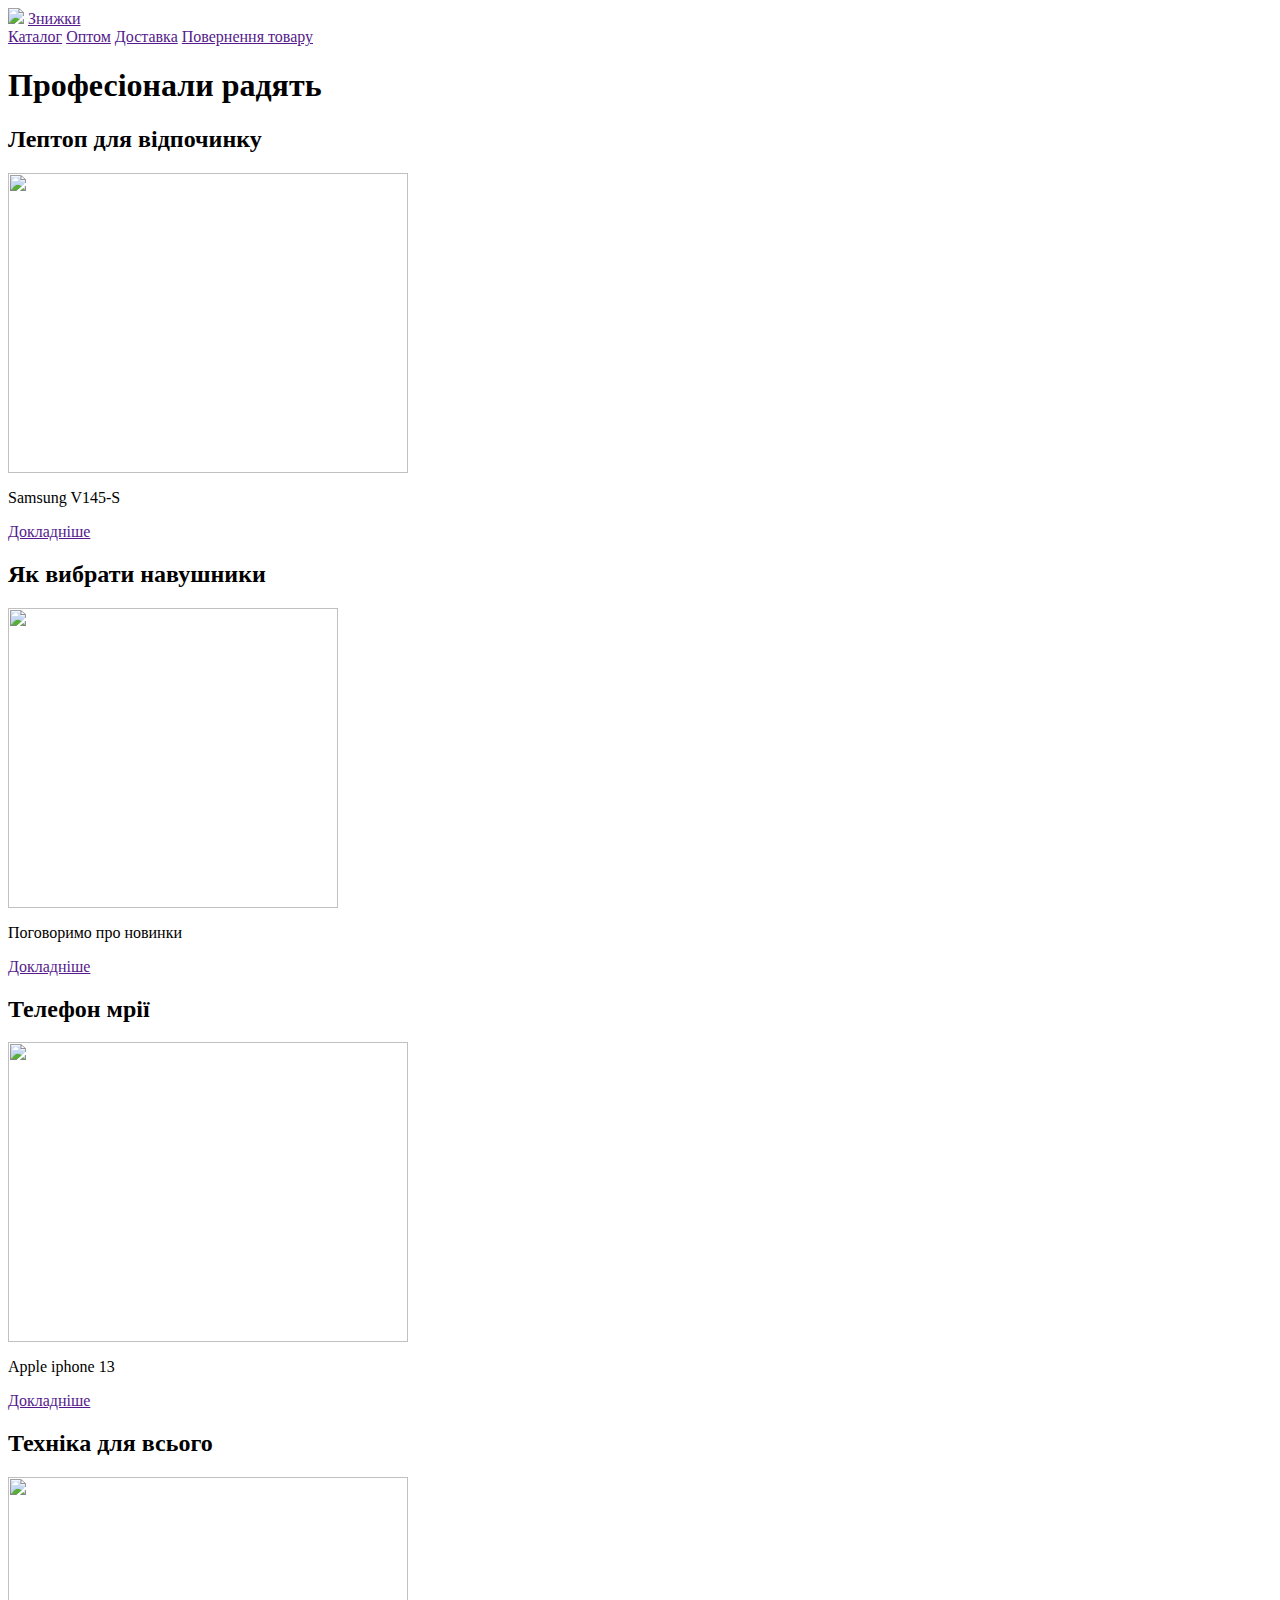
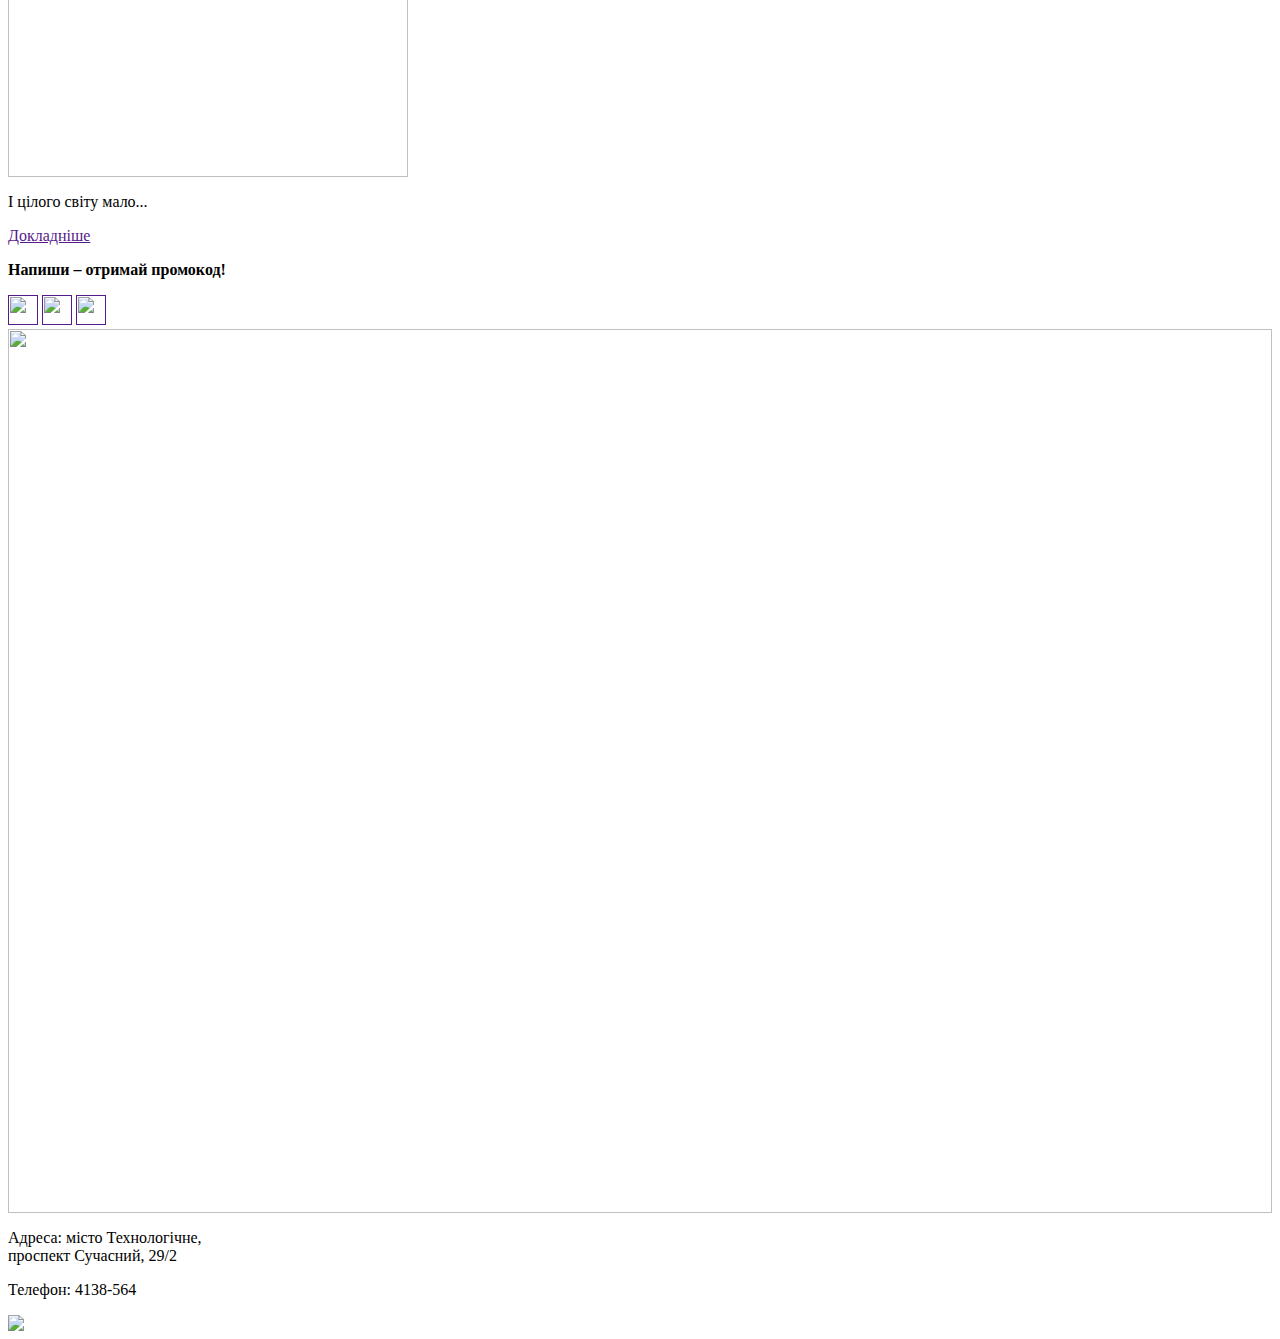
==== index.html @ dd4e2b11 "Update index.html" ====
<html>
    <head>
        <title>BitMarket</title>
        <link rel=”stylesheet” href=”style.css”>
    </head>
    <body>
        <header>
            <img class="logo" src="/uploads/2021/03/logo1_0_1615899136.svg">
            <a class="button" href="">Знижки</a>
        </header>
        <nav>
            <a class="nav-link" href="">Каталог</a>
            <a class="nav-link" href="">Оптом</a>
            <a class="nav-link" href="">Доставка</a>
            <a class="nav-link" href="">Повернення товару</a>
        </nav>
        <main>
            <h1>Професіонали радять</h1>
            <section class="info">
                <article class="post">
                    <h2>Лептоп для відпочинку</h2>
                    <img class="post-img" src="/uploads/2021/02/notebook-405755_1920_0_1613586011.jpg" width="400px" height="300px"/>
                    <p class="post-text">Samsung V145-S</p>
                    <a class="article-but" href="">Докладніше</a>
                </article>
                <article class="post">
                    <h2>Як вибрати навушники</h2>
                    <img class="post-img" src="/uploads/2021/02/music-1813100_1280_0_1613586010.png" width="330px" height="300px"/>
                    <p class="post-text">Поговоримо про новинки</p>
                    <a class="article-but" href="">Докладніше</a>
                </article>
                <article class="post">
                    <h2>Телефон мрії</h2>
                    <img class="post-img" src="/uploads/2021/02/mobile-phone-1875813_1920_0_1613586011.jpg" width="400px" height="300px"/>
                    <p class="post-text">Apple iphone 13</p>
                    <a class="article-but" href="">Докладніше</a>
                </article>
                <article class="post">
                    <h2>Техніка для всього</h2>
                    <img class="post-img" src="/uploads/2021/02/laptop-1483974_1920_0_1613586010.jpg" width="400px" height="300px"/>
                    <p class="post-text">І цілого світу мало...</p>
                    <a class="article-but" href="">Докладніше</a>
                </article>
            </section>
            <section class="folow">
            <p><b>Напиши – отримай промокод!</b></p>
            <a class="social" href=""><img src="/uploads/2021/02/icon-set-1142000_1280%201_0_1613586391.png" width="30px" height="30px"></a>
            <a class="social" href=""><img src="/uploads/2021/02/Group%201_0_1613586391.png" width="30px" height="30px"></a>
            <a class="social" href=""><img src="/uploads/2021/02/instagram-3288419_1280%201_0_1613586391.png" width="30px" height="30px"></a>
            </section>
            <img class="full-image" src="/uploads/2021/02/mobile-phone-1419275_1920_0_1613586010.jpg" width="100%" min-height="270"/>
            
        </main>
        <footer>
            <div class="contacts">
                <p class="footer-text"><span class="address">Адреса: </span>місто Технологічне,<br/> проспект Сучасний, 29/2</p>
                <p class="footer-text"><span class="tel">Телефон:</span> 4138-564</p>
            </div>
            <div class="footer-logo">
                <img src="/uploads/2021/03/logo2_0_1615898903.svg"/>
            </div>
        </footer>
    </body>
</html>
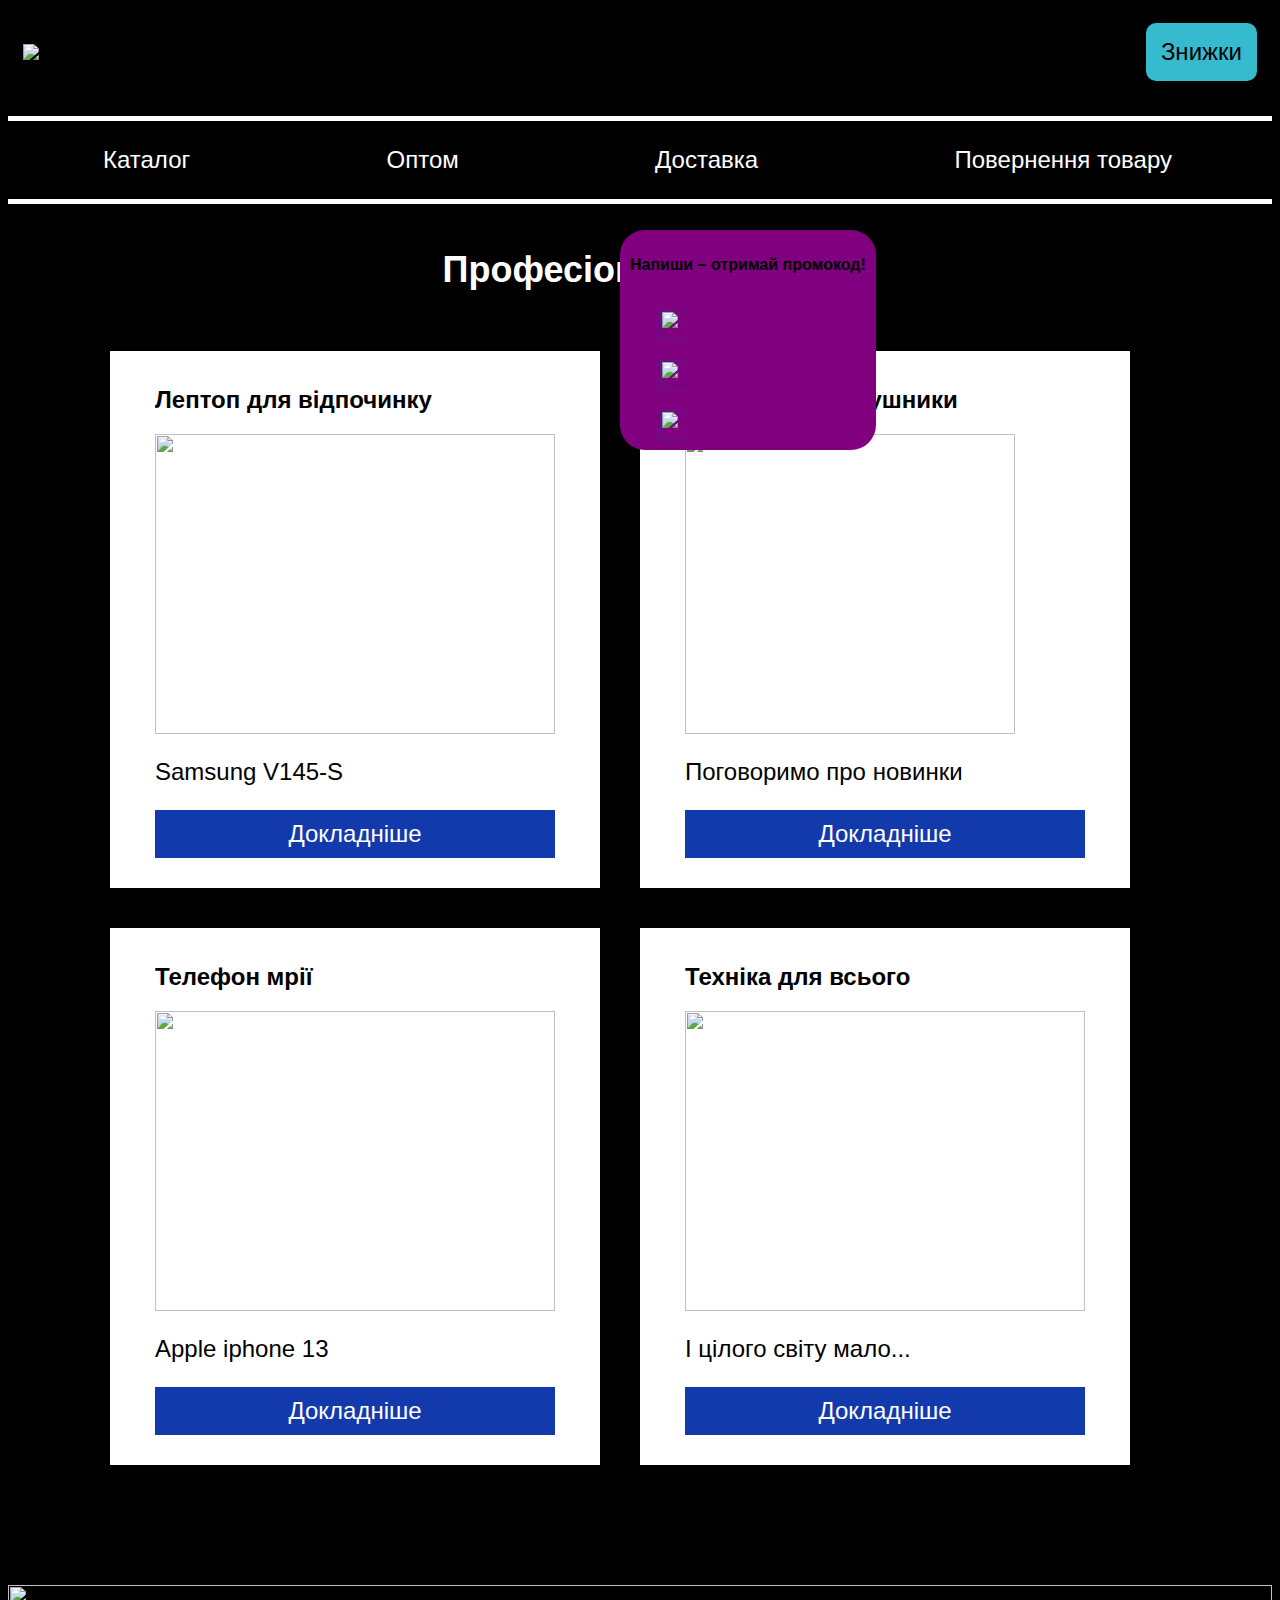
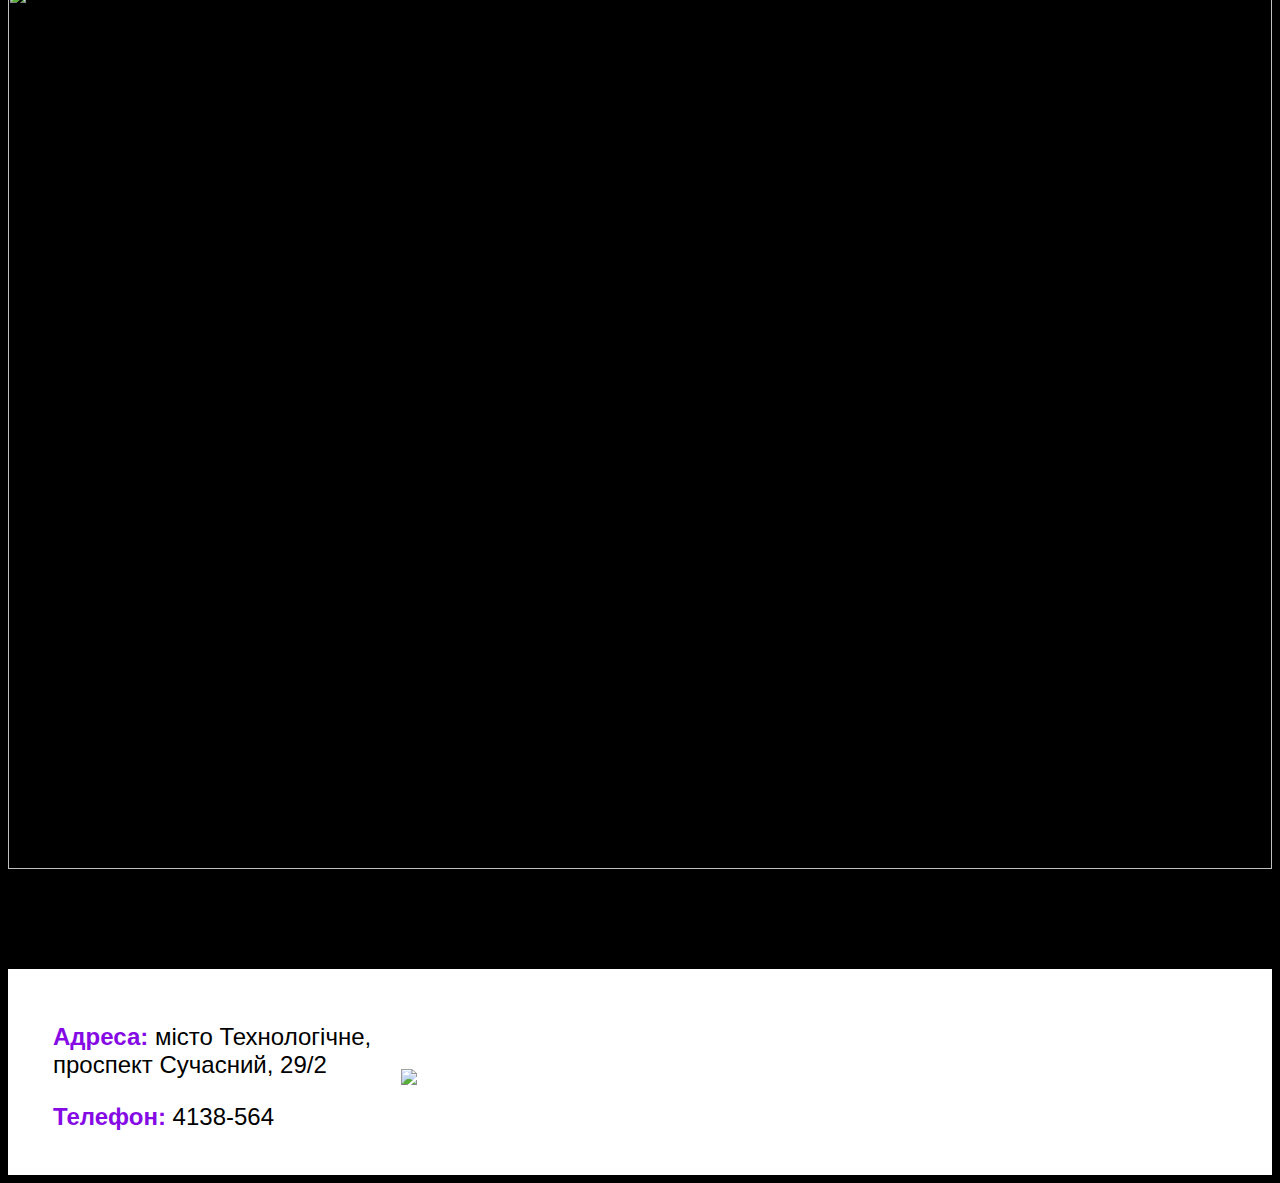
==== commit b8b011ec: "Update index.html" ====
--- a/index.html
+++ b/index.html
@@ -1,7 +1,7 @@
 <html>
     <head>
         <title>BitMarket</title>
-        <link rel=”stylesheet” href=”style.css”>
+        <link rel="stylesheet" href="style.css">
     </head>
     <body>
         <header>
--- a/style.css
+++ b/style.css
@@ -0,0 +1,113 @@
+body {
+    font-family: sans-serif;
+    background-color: black;
+}
+
+header {
+    display: flex;
+    justify-content: space-between;
+    align-items: center;
+    padding: 15px;
+    margin-bottom: 20px;
+}
+
+.button {
+    background-color: #36bbce;
+    color: black;
+    text-decoration: none;
+    padding: 15px;
+    font-size: 24px;
+    border-radius: 10px;
+    display: block;
+}
+
+nav {
+    border-top: 5px solid white;
+    border-bottom: 5px solid white;
+    padding: 25px 100px 25px 95px;
+    display: flex;
+    justify-content: space-between;
+}
+
+.nav-link {
+    font-size: 24px;
+    color: white;
+    text-decoration: none;
+    display: block;
+}
+
+h1 {
+    text-align: center;
+    color: white;
+    font-size: 36px;
+    margin-top: 45px;
+    margin-bottom: 40px;
+}
+
+.post-text {
+    font-size: 24px;
+}
+
+.info {
+    display: flex;
+    flex-wrap: wrap;
+    max-width: 1100px;
+    margin: 0 auto;
+}
+
+.post {
+    background-color: white;
+    padding: 15px 45px 30px 45px;
+    width: 400px;
+    margin: 20px;
+    position: relative;
+}
+
+.article-but {
+    text-decoration: none;
+    background-color: #133aac;
+    color: white;
+    font-size: 24px;
+    text-align: center;
+    padding: 10px 75px 10px 75px;
+    display: block;
+}
+
+.full-image {
+    margin: 100px 0px 100px 0px;
+}
+
+.social {
+    display: block;
+    width: 30px;
+    padding: 10px;
+    margin-left: 30px;
+}
+.folow p {
+    padding: 10px;
+}
+.folow{
+    position: fixed;
+    left: 620px;
+    top: 230px;
+    background-color: purple;
+    border-radius: 25px;
+}
+
+footer {
+    background-color: white;
+    display: flex;
+    justify-content: flex-start;
+    align-items: center;
+    padding: 30px 30px 20px 45px;
+}
+
+.footer-text {
+    font-size: 24px;
+    margin-right: 30px;
+}
+
+.footer-text span {
+    color: #850AE5;
+    font-weight: bolder;
+}
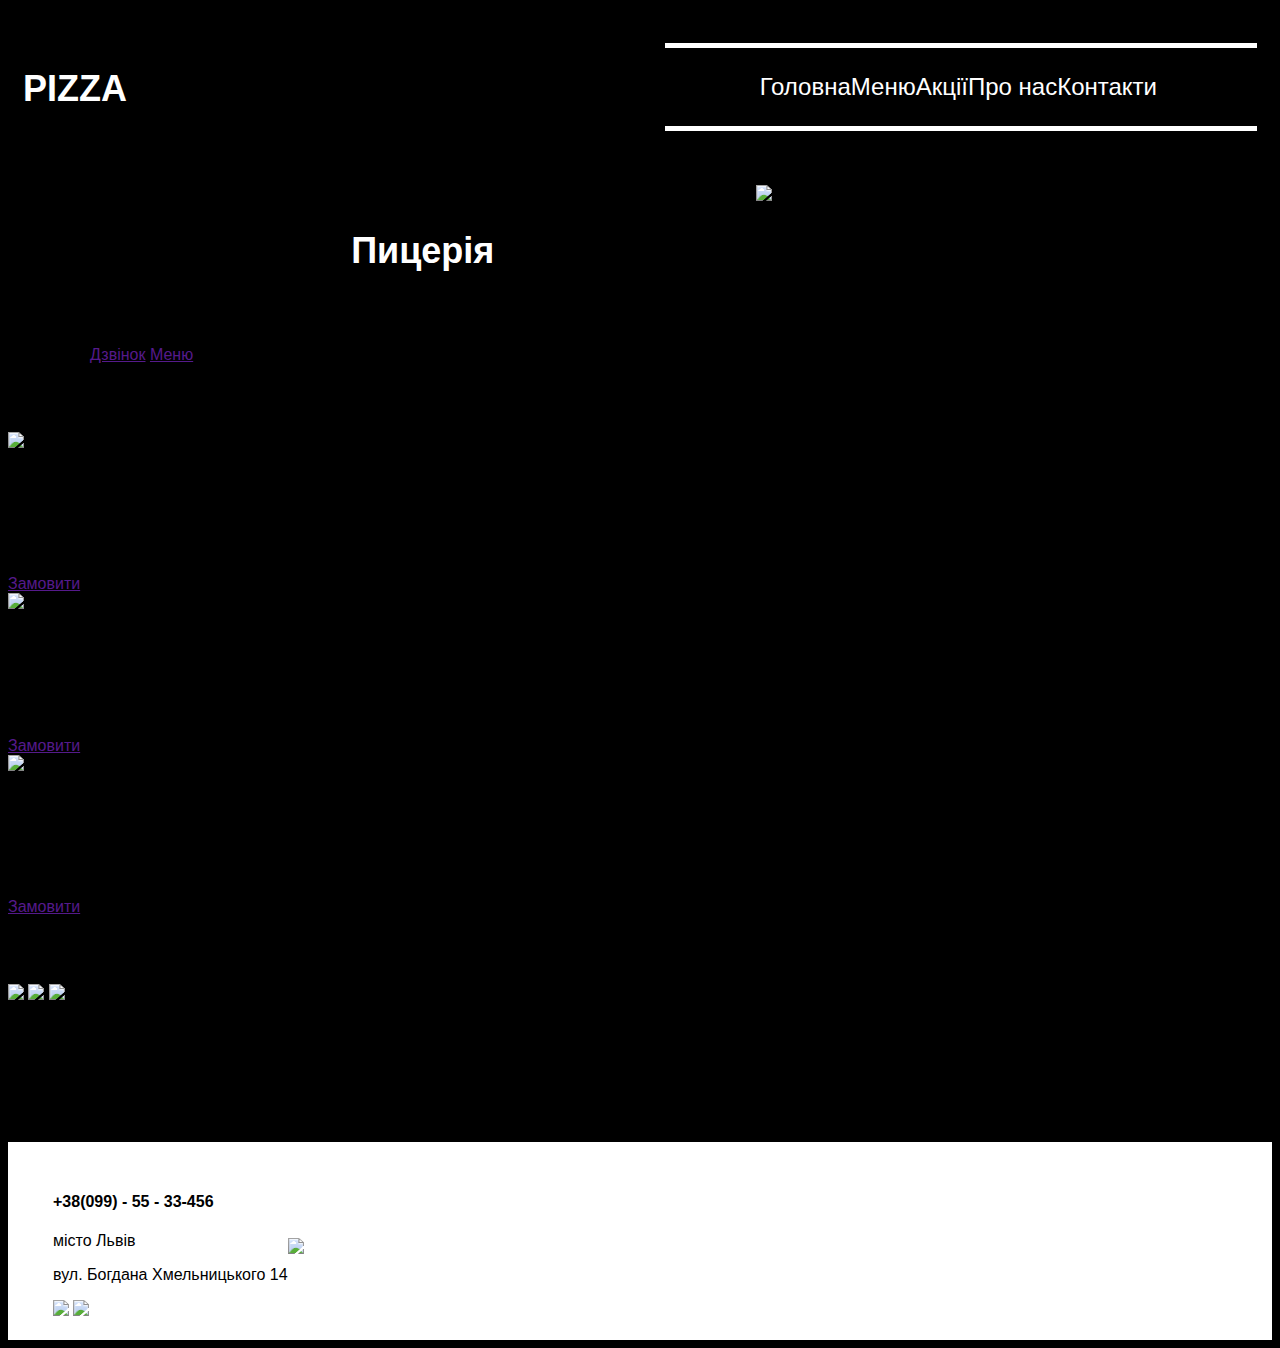
==== commit 34e96b9b: "Update index.html" ====
--- a/index.html
+++ b/index.html
@@ -1,64 +1,89 @@
 <html>
     <head>
-        <title>BitMarket</title>
+        <title>PIZZA</title>
         <link rel="stylesheet" href="style.css">
     </head>
     <body>
         <header>
-            <img class="logo" src="/uploads/2021/03/logo1_0_1615899136.svg">
-            <a class="button" href="">Знижки</a>
+        <h1 class="logo"> PIZZA</h1>
+        <nav>
+            <a class="nav-link" href="">Головна</a>
+            <a class="nav-link" href="">Меню</a>
+            <a class="nav-link" href="">Акції</a>
+            <a class="nav-link" href="">Про нас</a>
+            <a class="nav-link" href="">Контакти</a>
+        </nav>
         </header>
-        <nav>
-            <a class="nav-link" href="">Каталог</a>
-            <a class="nav-link" href="">Оптом</a>
-            <a class="nav-link" href="">Доставка</a>
-            <a class="nav-link" href="">Повернення товару</a>
-        </nav>
         <main>
-            <h1>Професіонали радять</h1>
             <section class="info">
-                <article class="post">
-                    <h2>Лептоп для відпочинку</h2>
-                    <img class="post-img" src="/uploads/2021/02/notebook-405755_1920_0_1613586011.jpg" width="400px" height="300px"/>
-                    <p class="post-text">Samsung V145-S</p>
-                    <a class="article-but" href="">Докладніше</a>
+               <div class="info-div">
+                   <h1>Пицерія</h1>
+                   <p>Знаєш що замовити, натискай на кнопку і ми тобі зателефонуємо. Або переходь до меню
+                   </p>
+                <article class="info-butt">
+                    <a class="call-butt" href="">Дзвінок</a>
+                    <a class="menu-butt" href="">Меню</a>
                 </article>
-                <article class="post">
-                    <h2>Як вибрати навушники</h2>
-                    <img class="post-img" src="/uploads/2021/02/music-1813100_1280_0_1613586010.png" width="330px" height="300px"/>
-                    <p class="post-text">Поговоримо про новинки</p>
-                    <a class="article-but" href="">Докладніше</a>
-                </article>
-                <article class="post">
-                    <h2>Телефон мрії</h2>
-                    <img class="post-img" src="/uploads/2021/02/mobile-phone-1875813_1920_0_1613586011.jpg" width="400px" height="300px"/>
-                    <p class="post-text">Apple iphone 13</p>
-                    <a class="article-but" href="">Докладніше</a>
-                </article>
-                <article class="post">
-                    <h2>Техніка для всього</h2>
-                    <img class="post-img" src="/uploads/2021/02/laptop-1483974_1920_0_1613586010.jpg" width="400px" height="300px"/>
-                    <p class="post-text">І цілого світу мало...</p>
-                    <a class="article-but" href="">Докладніше</a>
-                </article>
+               </div>
+               <img class="info-img" src="https://drive.google.com/uc?export=view&id=1_tJ3tgZ7Vpkjq1qge0HtI93I7Y6GhoNT">
             </section>
-            <section class="folow">
-            <p><b>Напиши – отримай промокод!</b></p>
-            <a class="social" href=""><img src="/uploads/2021/02/icon-set-1142000_1280%201_0_1613586391.png" width="30px" height="30px"></a>
-            <a class="social" href=""><img src="/uploads/2021/02/Group%201_0_1613586391.png" width="30px" height="30px"></a>
-            <a class="social" href=""><img src="/uploads/2021/02/instagram-3288419_1280%201_0_1613586391.png" width="30px" height="30px"></a>
+ 
+            <section class="menu">
+                <h2>Меню</h2>
+                <div class="menu-div">
+                    <img class="menu-img" src="https://drive.google.com/uc?export=view&id=1UZoM8KwhV68SzybrVZENqqQlbIe_l-7O">
+                    <article class="menu-info">
+                        <h3>Папероні</h3>
+                        <p class="menu-text">Перетертые томаты, моцарелла, салями пикантная пепперони </p>
+                        <p class="sallary">180 грн </p>
+                        <a class="order" href="">Замовити</a>
+                    </article>
+                </div>
+                <div class="menu-div">
+                    <img class="menu-img" src="https://drive.google.com/uc?export=view&id=15whx6OiXjJZK2m_nGyp6VMfs9qUoqQAO">
+                     <article class="menu-info">
+                        <h3>Чотири сезони</h3>
+                        <p class="menu-text">Перетерті томати, моцарелла, прошутто котто, артишоки, свіжі печериці, салямі Мілано. </p>
+                        <p class="sallary">210 грн </p>
+                        <a class="order" href="">Замовити</a>
+                    </article>
+                </div>
+                <div class="menu-div">
+                    <img class="menu-img" src="https://drive.google.com/uc?export=view&id=1TrTmkajhxixF9S6a_xzJcxTGFXQfuaKR">
+                     <article class="menu-info">
+                        <h3>Лосось</h3>
+                        <p class="menu-text"> Тісто з цільнозернового борошна, моцарелла, рікотта, прошутто котто, орегано, базилік та мигдалеві пластівці. </p>
+                        <p class="sallary"> 250 грн</p>
+                        <a class="order" href="">Замовити</a>
+                    </article>
+                </div>
             </section>
-            <img class="full-image" src="/uploads/2021/02/mobile-phone-1419275_1920_0_1613586010.jpg" width="100%" min-height="270"/>
-            
+            <section class="sale">
+                <h2>Акції</h2>
+                <div class="sale-div">
+                    <img class="sale-img" src="https://drive.google.com/uc?export=view&id=1ZGkuRyjz5HVsdMQAlVKvg4slCM33cBvT">
+                    <img class="sale-img" src="https://drive.google.com/uc?export=view&id=1DppdkXkvnOZgMlCgRgPquJsM3HPojL6P">
+                    <img class="sale-img" src="https://drive.google.com/uc?export=view&id=1oDDtVWW3LX70mBrAyDhWBtr9GqX3a0Vk">
+                </div>
+            </section>
+             <section class="about">
+                <h2>Про нас</h2>
+                <div class="about-div">
+                    <p>В Италии знают толк в настоящей пицце и выпекают ее только в аутентичной дровяной печи. И мы в il Molino полностью следуем рецептуре традиционных итальянских пиццерий. Внутри такая печь поистине «пышет жаром», чтобы обеспечить равномерное выпекание: температура в ее недрах достигает около 400 градусов. И потому на правильной, «живой» итальянской пицце неизбежны небольшие пригорелости – потемневшие бортики или запеченные «пузыри». </p>
+                </div>
+            </section>
         </main>
         <footer>
-            <div class="contacts">
-                <p class="footer-text"><span class="address">Адреса: </span>місто Технологічне,<br/> проспект Сучасний, 29/2</p>
-                <p class="footer-text"><span class="tel">Телефон:</span> 4138-564</p>
-            </div>
-            <div class="footer-logo">
-                <img src="/uploads/2021/03/logo2_0_1615898903.svg"/>
-            </div>
+           <div class="footer-info">
+               <h4>+38(099) - 55 - 33-456</h4>
+               <p>місто Львів</p>
+               <p>вул. Богдана Хмельницького 14</p>
+               <img class="footer-img" src="https://drive.google.com/uc?export=view&id=1l5JjeUTTctS5bvyWWrCPOUcB-GaCZm3b">
+               <img class="footer-img" src="https://drive.google.com/uc?export=view&id=1uesqOjX7FlRJlbVxVntIcwKf30o7uAli">
+           </div>
+            <img class="logo-img" src="https://drive.google.com/uc?export=view&id=16itB_AFG_q0AnMqdRpLMwVKRStYmZ46w">
         </footer>
     </body>
 </html>
+ 
+
--- a/style.css
+++ b/style.css
@@ -44,8 +44,20 @@
     margin-bottom: 40px;
 }
 
+
+.post:hover{
+    background-color: #36bbce;
+}
+
 .post-text {
     font-size: 24px;
+}
+
+.post h2::before{
+    content: url("https://learn.logikaschool.com/uploads/2021/03/tag-151102.svg");
+    width: 50px;
+    height: 50px;
+    display: inline-block;
 }
 
 .info {
@@ -88,10 +100,11 @@
 }
 .folow{
     position: fixed;
-    left: 620px;
+    left: 700px;
     top: 230px;
-    background-color: purple;
+    background-color: lightblue;
     border-radius: 25px;
+    width: 100px;
 }
 
 footer {
@@ -107,6 +120,9 @@
     margin-right: 30px;
 }
 
+
+
+
 .footer-text span {
     color: #850AE5;
     font-weight: bolder;
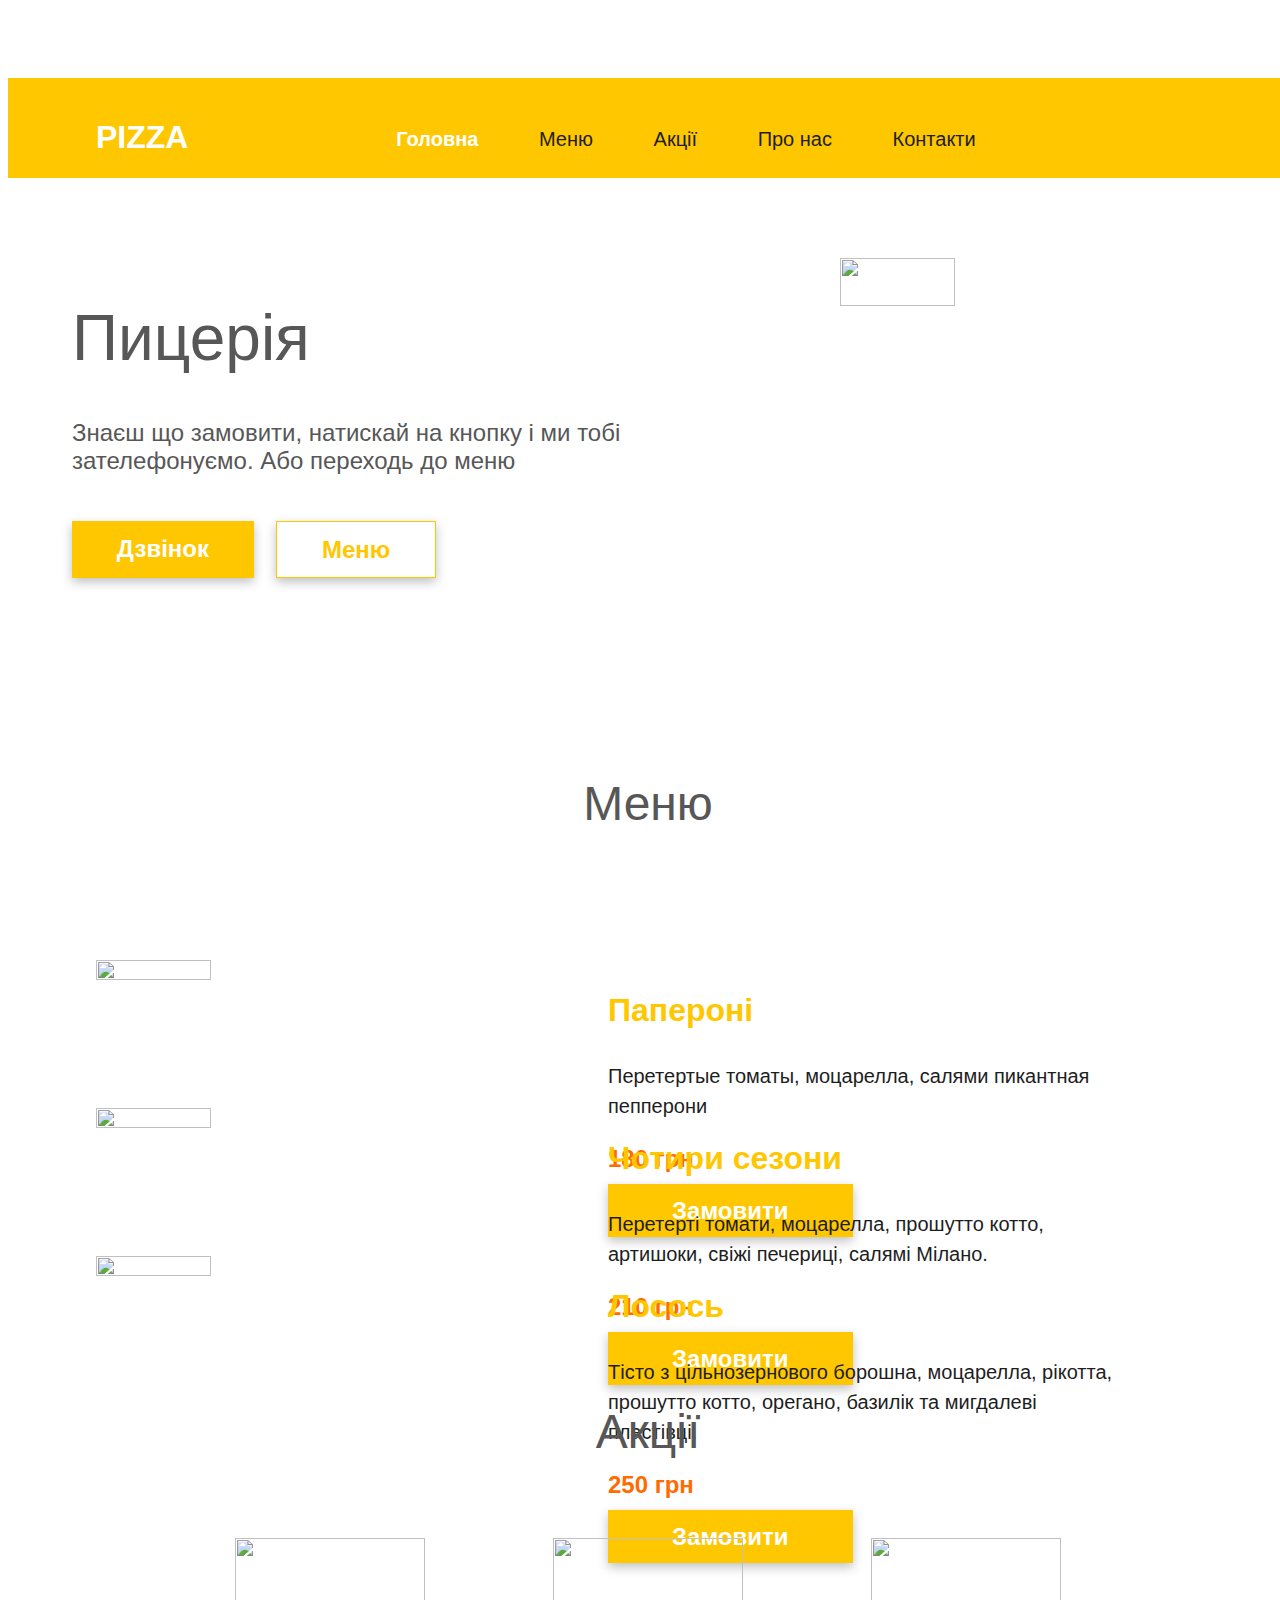
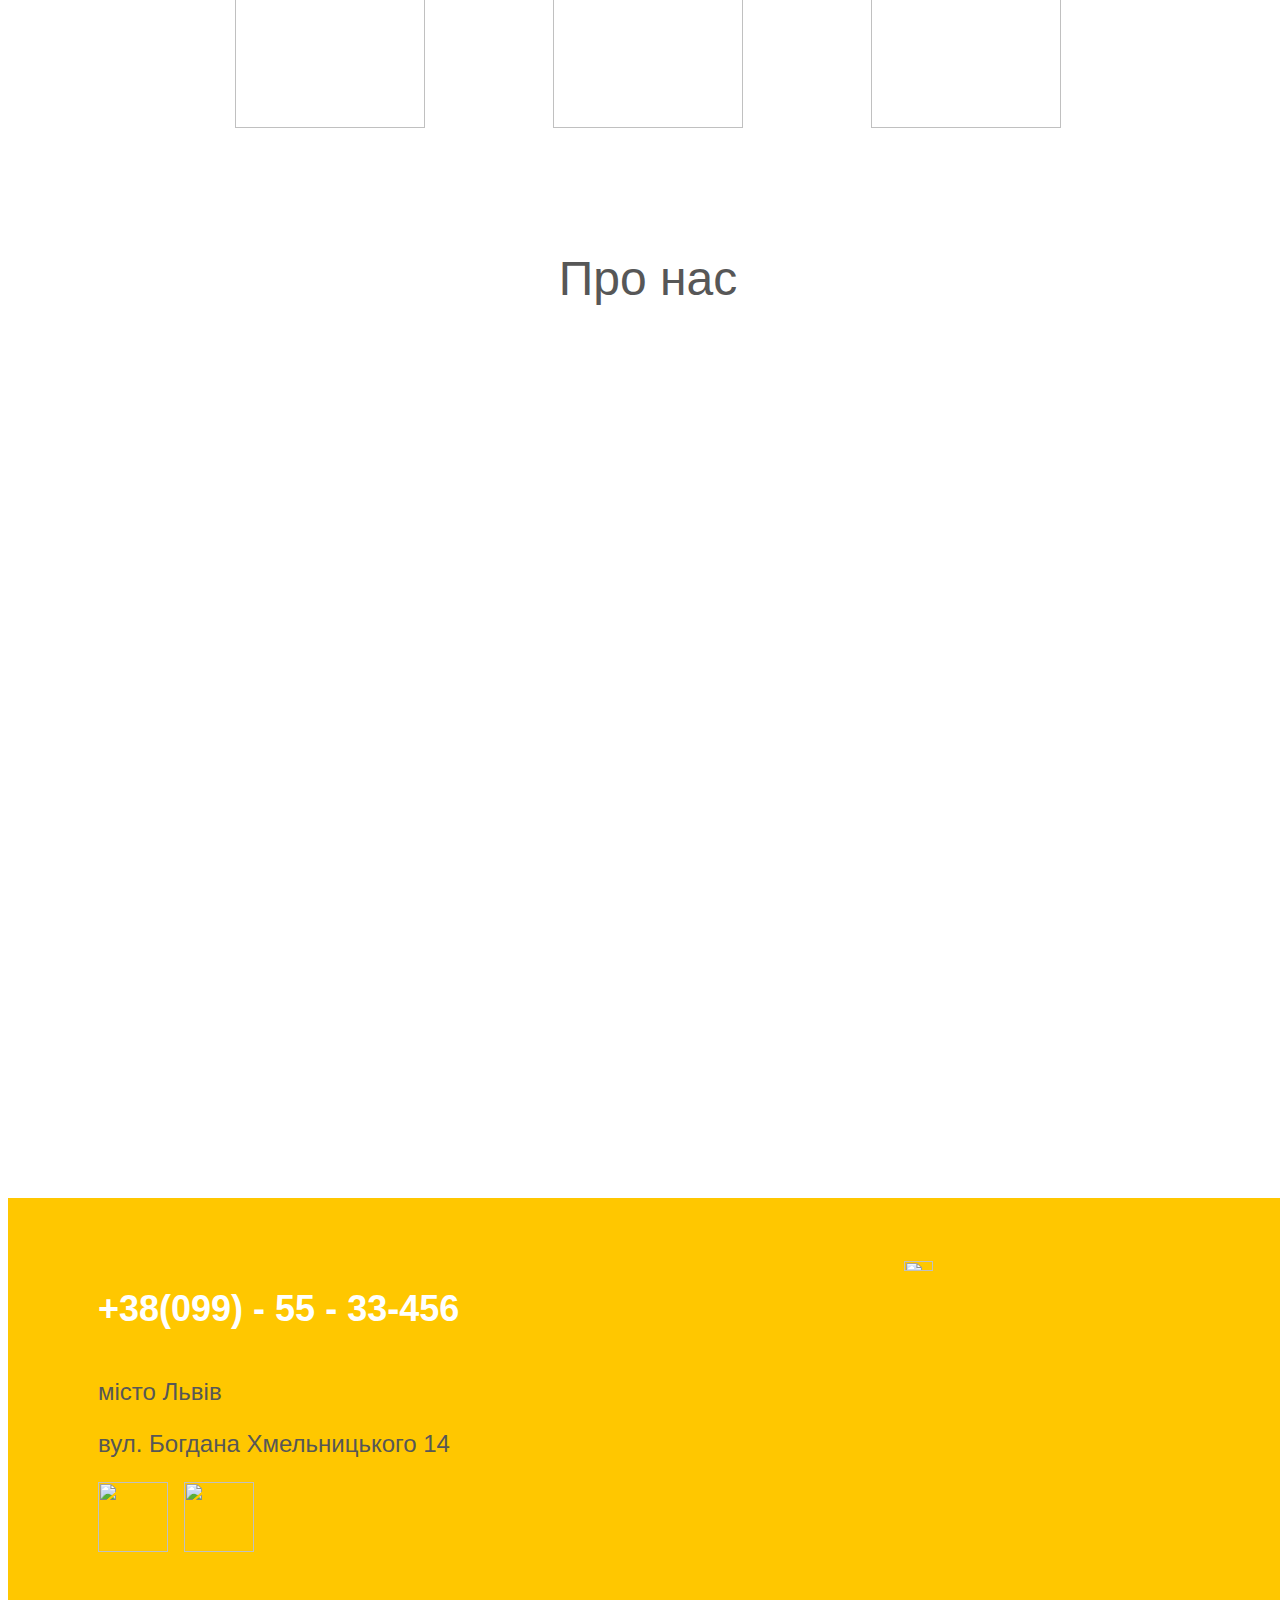
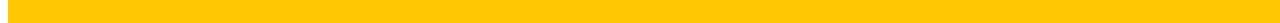
==== commit 9bfaf1d3: "Update index.html" ====
--- a/index.html
+++ b/index.html
@@ -11,7 +11,7 @@
             <a class="nav-link" href="">Меню</a>
             <a class="nav-link" href="">Акції</a>
             <a class="nav-link" href="">Про нас</a>
-            <a class="nav-link" href="">Контакти</a>
+            <a class="nav-link" href="https://staver1.github.io/site1/index2/">Контакти</a>
         </nav>
         </header>
         <main>
--- a/style.css
+++ b/style.css
@@ -1,129 +1,306 @@
-body {
-    font-family: sans-serif;
-    background-color: black;
-}
-
-header {
+    html{
+zoom: 100%; //задает начальный исходный масштаб страницы при открытии
+}
+body{
+    position: absolute;
+    font-family: Arial, Helvetica, sans-serif;
+    left: 0;
+        
+    width: 100%;
+    
+}
+h2{
+    position: relative;
+    font-style: normal;
+    font-weight: 400;
+    font-size: 48px;
+    line-height: 56px;
+    text-align: center;
+    color: #575757;
+}
+ 
+header{
+    position: relative;
+    height: 100px;
+    top: 70px;
+    width: 100%;
+    background: #FFC700;
     display: flex;
-    justify-content: space-between;
     align-items: center;
-    padding: 15px;
-    margin-bottom: 20px;
-}
-
-.button {
-    background-color: #36bbce;
-    color: black;
+}
+ 
+nav{
+    position: absolute;
+    width: 50%;
+    left: 358px;
+    top: 50%;
+    display: flex;
+    justify-content: space-around;
+    flex-wrap: wrap;
+}
+ 
+.nav-link{
+    font-style: normal;
+    font-weight: 300;
+    font-size: 20px;
+    line-height: 23px;
     text-decoration: none;
-    padding: 15px;
-    font-size: 24px;
-    border-radius: 10px;
-    display: block;
-}
-
-nav {
-    border-top: 5px solid white;
-    border-bottom: 5px solid white;
-    padding: 25px 100px 25px 95px;
-    display: flex;
-    justify-content: space-between;
-}
-
-.nav-link {
-    font-size: 24px;
-    color: white;
-    text-decoration: none;
-    display: block;
-}
-
-h1 {
-    text-align: center;
-    color: white;
-    font-size: 36px;
-    margin-top: 45px;
-    margin-bottom: 40px;
-}
-
-
-.post:hover{
-    background-color: #36bbce;
-}
-
-.post-text {
-    font-size: 24px;
-}
-
-.post h2::before{
-    content: url("https://learn.logikaschool.com/uploads/2021/03/tag-151102.svg");
-    width: 50px;
-    height: 50px;
-    display: inline-block;
-}
-
-.info {
-    display: flex;
-    flex-wrap: wrap;
-    max-width: 1100px;
-    margin: 0 auto;
-}
-
-.post {
-    background-color: white;
-    padding: 15px 45px 30px 45px;
-    width: 400px;
-    margin: 20px;
-    position: relative;
-}
-
-.article-but {
-    text-decoration: none;
-    background-color: #133aac;
-    color: white;
-    font-size: 24px;
-    text-align: center;
-    padding: 10px 75px 10px 75px;
-    display: block;
-}
-
-.full-image {
-    margin: 100px 0px 100px 0px;
-}
-
-.social {
-    display: block;
-    width: 30px;
-    padding: 10px;
-    margin-left: 30px;
-}
-.folow p {
-    padding: 10px;
-}
-.folow{
-    position: fixed;
-    left: 700px;
-    top: 230px;
-    background-color: lightblue;
-    border-radius: 25px;
-    width: 100px;
-}
-
-footer {
-    background-color: white;
+    color: #1E1E1E;
+}
+ 
+.nav-link:first-child{
+    font-weight: 700;  
+    color: #FFFFFF;
+}
+ 
+.nav-link:hover:first-child{
+    color: #1E1E1E;
+}
+ 
+.nav-link:hover{
+    font-weight: 700;
+    color: #FFFFFF;
+    transition: 0.2s ease-in;
+}
+ 
+.logo{
+    position: absolute;
+    width: 15%;
+    left: 88px;
+    top: 20%;
+    font-style: normal;
+    font-weight: 700;
+    font-size: 32px;
+    color: #FFFFFF;
+}
+ 
+main{
+    position: relative;
+    width: 100%;
+    top: 100px;
+}
+ 
+.info{
+    position: relative;
+    width: 100%;
+    height: 528px;
+    left: 0px;
+    top: 50px;
+}
+.info-img{
+    position: absolute;
+    width: 30%;
+    left: 65%;
+}
+.info-div{
+    position: absolute;
+    left: 5%;
+    width: 50%;
+}
+.info-div h1{
+    font-style: normal;
+    font-weight: 500;
+    font-size: 64px;
+    line-height: 75px;
+    color: #575757;
+}
+.info-div p{
+    font-style: normal;
+    font-weight: 300;
+    font-size: 24px;
+    line-height: 28px;
+    color: #575757;
+    width: 90%;
+}
+.info-butt{
+    width: 70%;
     display: flex;
     justify-content: flex-start;
-    align-items: center;
-    padding: 30px 30px 20px 45px;
-}
-
-.footer-text {
-    font-size: 24px;
-    margin-right: 30px;
-}
-
-
-
-
-.footer-text span {
-    color: #850AE5;
-    font-weight: bolder;
-}
+    flex-wrap: wrap;
+}
+.call-butt{
+    background: #FFC700;
+    box-shadow: 0px 4px 10px rgba(0, 0, 0, 0.25);
+    font-style: normal;
+    font-weight: 600;
+    font-size: 24px;
+    line-height: 28px;
+    text-decoration: none;
+    color: #FFFFFF;
+    padding: 3% 10%;
+    margin: 5% 5% 5% 0%;
+}
+.call-butt:hover{
+    background: #FFFFFF;
+    color: #FFC700;
+    border: 1px solid #FFC700;
+    transition: 0.2s ease-out;
+}
+.menu-butt{
+   background: #FFFFFF;
+    border: 1px solid #FFC700;
+    box-shadow: 0px 4px 10px rgba(0, 0, 0, 0.25);
+    font-style: normal;
+    font-weight: 600;
+    font-size: 24px;
+    line-height: 28px;
+    text-decoration: none;
+    color: #FFC700;
+    padding: 3% 10%;
+    margin: 5% 5% 5% 0%;
+   
+}
+.menu-butt:hover{
+    background: #FFC700;
+    color: #FFFFFF;
+    transition: 0.2s ease-out;
+}
+ 
+.menu{
+    position: relative;
+    width: 100%;
+    height: 40%;
+    left: 0px;
+    top:0;
+}
+.menu-div{
+    position: relative;
+    left: 88px;
+    margin: 10% 0%;
+}
+.menu-img{
+    width: 30%;
+   
+}
+.menu-info{
+    position: absolute;
+    width: 50%;
+    left: 40%;
+    top: 0;
+   
+}
+.menu-info h3{
+    font-style: normal;
+    font-weight: 700;
+    font-size: 32px;
+    color: #FFC700;
+}
+.menu-text{
+    width: 80%;
+    font-style: normal;
+    font-weight: 400;
+    font-size: 20px;
+    line-height: 150%;
+    color: #1E1E1E;
+}
+ 
+.sallary{
+    font-style: normal;
+    font-weight: 700;
+    font-size: 24px;
+    line-height: 28px;
+    color: #FF6B00;
+}
+.order{
+    background: #FFC700;
+    box-shadow: 0px 4px 10px rgba(0, 0, 0, 0.25);
+    font-style: normal;
+    font-weight: 600;
+    font-size: 24px;
+    line-height: 28px;
+    text-decoration: none;
+    color: #FFFFFF;
+    padding: 2% 10%;
+   
+}
+.order:hover{
+    background: #FFFFFF;
+    color: #FFC700;
+    border: 1px solid #FFC700;
+    transition: 0.2s ease-out;
+}
+ 
+.sale{
+    position: relative;
+    top: 0;
+    width: 100%;
+    height: 407px;
+    left: 0px;
+   
+}
+.sale-div{
+    display: flex;
+    justify-content: center;
+}
+.sale-img{
+    width: 190px;
+    height: 190px;
+    padding: 3% 5%;
+   
+}
+.about{
+    position: relative;
+    width: 100%;
+    height: 777px;
+    left: 0px;
+}
+.about-div{
+    width: 100%;
+    height: 90%;
+    background-image: url(https://drive.google.com/uc?export=view&id=13FAIBGrGspx6IrP176yyc6xA_ui_eYmp);
+    background-size: cover;  
+}
+.about-div p{
+    position: absolute;
+    width: 40%;
+    height: 273px;
+    left: 87px;
+    top: 187px;
+    font-style: normal;
+    font-weight: 500;
+    font-size: 20px;
+    line-height: 150%;
+    color: #FFFFFF;
+ 
+}
+ 
+footer{
+    position: relative;
+    width: 100%;
+    top: 270px;
+    height: 425px;
+    left: 0px;
+    background: #FFC700;
+}
+.footer-info{
+    position: absolute;
+    width: 30%;
+    left: 90px;
+    top: 10%;
+}
+h4{
+    font-style: normal;
+    font-weight: 700;
+    font-size: 36px;
+    line-height: 42px;
+    color: #FFFFFF;
+}
+.footer-info p{
+    font-style: normal;
+    font-weight: 400;
+    font-size: 24px;
+    line-height: 28px;
+ 
+    color: #575757;
+}
+.footer-img{
+    width: 70px;
+    height: 70px;
+    margin-right: 3%;
+}
+.logo-img{
+    position: absolute;
+    left: 70%;
+    top:15%;
+    width: 15%;
+}
